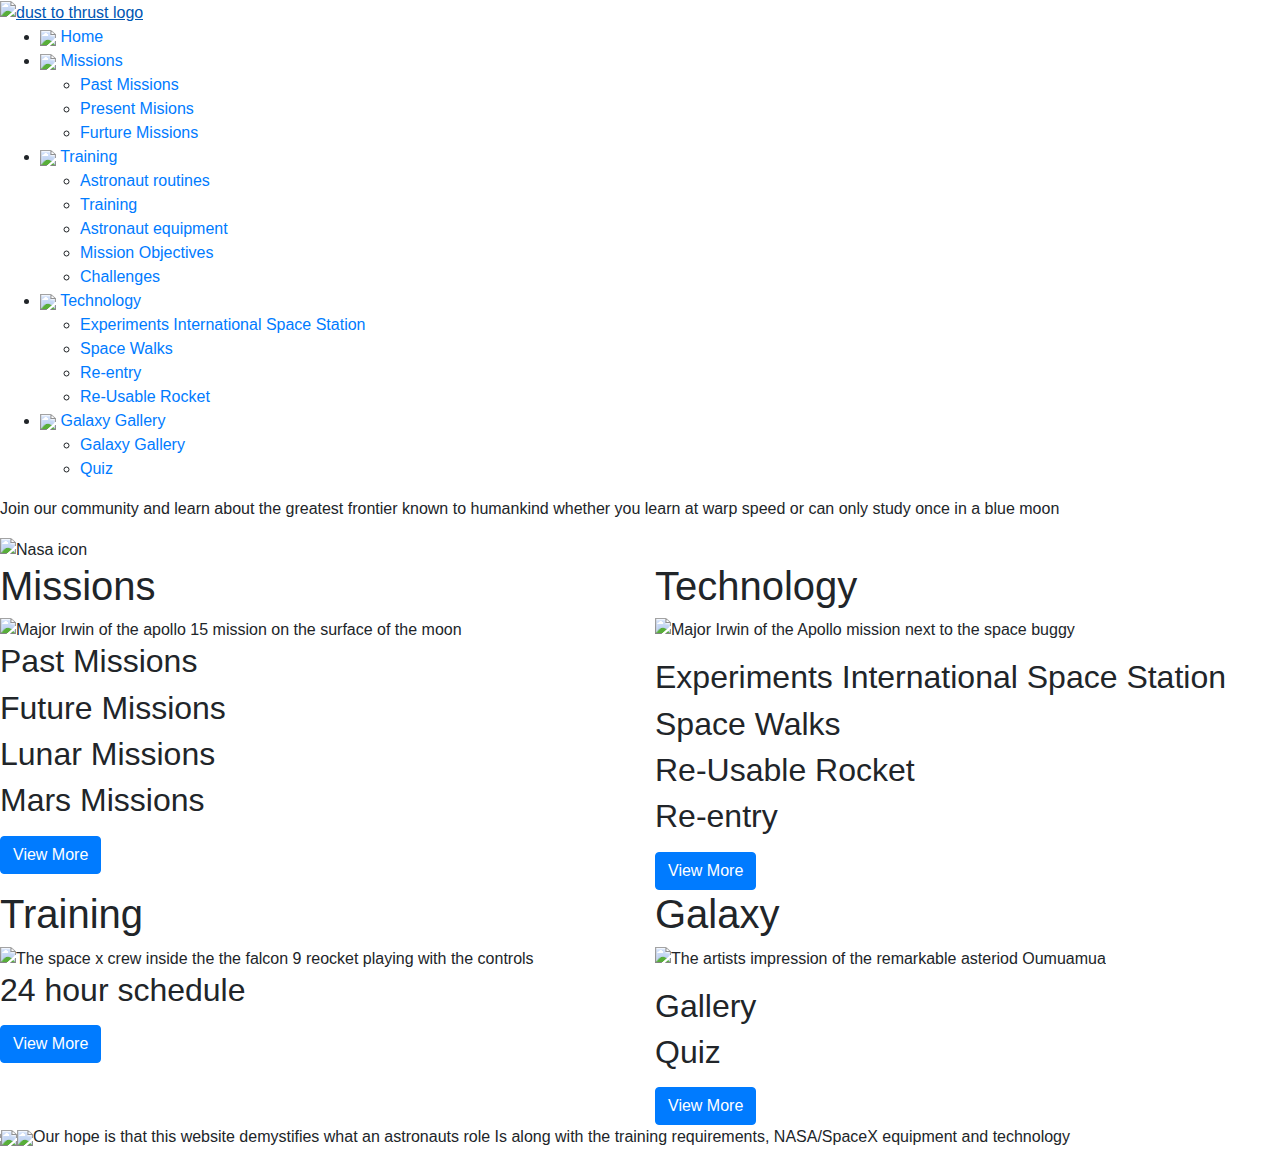
==== index.html @ 3fa56e18 "Add files via upload" ====
<!DOCTYPE html>
<html lang="en">
<head>
  <meta charset="UTF-8">
  <meta name="viewport" content="width=device-width, initial-scale=1.0">
  <meta name="description" content=" At Astronaut Academy keep up to speed with every new astronomical discovery, NASA announcement, astronutical technological breakthroughs and celestial experiments from National Aeronautics and Space Administration AKA NASA, Europena Space Agency AKA ESA, Japenese Space Agency JAXA Russian Federal Space Agency AKA Roscosmos and China National Space Administration AKA CNSA. ">
  <meta name="keywords" content="Astronautics, Astronomy, Astrophysics, Space Travel, Multistage-Rockets, Single-stage Re-usable Rockets, Astronaut Academy, NASA, National Aeronautics and Space Administration, European Space Agency, ESA, International Space Station, ISS, Roscosmos, Russian Federal Space Agency, AMES Research center,Kennedy Space Center, China National Space Administration">
  <meta name="twitter:description" content="At Astronaut Academy keep up to speed with every new astronomical discovery, astronutical technological breakthroughs and celestial experiments from National Aeronautics and Space Administration AKA NASA, Europena Space Agency AKA ESA, Japenese Space Agency JAXA Russian Federal Space Agency AKA Roscosmos and China National Space Administration AKA CNSA">
  <title>Astronaut Academy - From Dust to Thrust</title>
  <script type="text/javascript" src="https://ajax.googleapis.com/ajax/libs/jquery/1.10.1/jquery.min.js"></script>
  <link rel="stylesheet" href="https://stackpath.bootstrapcdn.com/bootstrap/4.4.1/css/bootstrap.min.css" />
  <link rel="stylesheet" href="css/main.css">
</head>
<body>
  <header>

    <section class="navigation-panel">
      <div class="nav-container">
              <a href="index.html">
                  <img src="Astronaut_logo.svg" alt="dust to thrust logo"  href="index" class="brand-logo">
              </a>



        <nav>
          <div class="nav-mobile"><a id="nav-toggle" href="#!"><span></span></a></div>
          <ul class="nav-list">
            <li>
              <img src="images/lander.svg" class="nav-icon active"></img>
              <a href="index.html" class="active">Home</a>
            </li>
            <li>
              <img src="images/lunar_logo.svg" class="nav-icon"></img>
              <a href="#!">Missions</a>
              <ul class="nav-dropdown">
                <li>
                  <a href="missions.html#past-missions">Past Missions</a>
                </li>
                <li>
                  <a href="missions.html#present-missions">Present Misions</a>
                </li>
                <li>
                  <a href="missions.html">Furture Missions</a>
                </li>
              </ul>
            </li>
            <li>
              <img src="Astronaut_logo.svg" class="nav-icon"></img>
              <a href="#!">Training</a>
              <ul class="nav-dropdown">
                  <li>
                      <a href="training.html">Astronaut routines</a>
                  </li>
                  <li>
                      <a href="training.html">Training </a>
                    </li>
                <li>
                  <a href="training.html">Astronaut equipment</a>
                </li>
                <li>
                  <a href="training.html">Mission Objectives</a>
                </li>
                <li>
                  <a href="training.html">Challenges</a>
                </li>
              </ul>
            </li>
          <li>
            <img src="Rocket_logo.svg" class="nav-icon"></img>
            <a href="#!">Technology</a>
              <ul class="nav-dropdown">
                  <li>
                      <a href="technology.html">Experiments International Space Station</a>
                  </li>
                  <li>
                      <a href="technology.html">Space Walks </a>
                    </li>
                <li>
                  <a href="technology.html">Re-entry</a>
                </li>
                <li>
                  <a href="technology.html">Re-Usable Rocket</a>
                </li>
              </ul>
            </li>
            <li>
              <img src="images/galaxy.svg" class="nav-icon"></img>
              <a href="#!">Galaxy Gallery</a>
              <ul class="nav-dropdown">
                  <li>
                      <a href="galaxy.html">Galaxy Gallery</a>
                  </li>
                  <li>
                      <a href="galaxy.html">Quiz </a>
                  </li>
              </ul>
            </li>
          </ul>
        </nav>
      </div>
    </section>

   </header>

   <div class="top-center">
   <div class="center">
            <p class="opening">Join our community and learn about  
              the greatest frontier known to humankind whether you learn at warp speed or can only study once in a blue moon </p>
    </div>
    </div>

      <div class="center">
            <img src="images/nasa-logo.svg" alt="Nasa icon" class="Nasa-logo">
      </div>




    <div class="card-container">
      <div class="row">
        <div class="col">
          <div class="bp">
          <div class="pa1 rela">
          <h1>Missions</h1>
          <img src="images/leadership-header.jpg" alt="Major Irwin of the apollo 15 mission on the surface of the moon" class="blo wid-100 h-auto">  
          <h2 class="pa1">Past Missions</h2>
          <h2 class="pa1">Future Missions</h2>
          <h2 class="pa1">Lunar Missions</h2>
          <h2 class="pa1">Mars Missions</h2>
          </p>
          <a class="btn btn-primary"  href="missions.html">View More</a>
        </div>
         </div>
        </div>
        <div class="col">
          <div class="bp">
          <h1>Technology</h1>
          <div class="pa1">
            <img src="images/Irwin.jpg"  alt="Major Irwin of the Apollo mission next to the space buggy" class="blo wid-100 h-auto ">
            <p class="pa1">
              <h2 class="pa1">Experiments International Space Station</h2>
              <h2 class="pa1">Space Walks</h2>
              <h2 class="pa1">Re-Usable Rocket</h2>
              <h2 class="pa1">Re-entry</h2>
           </p>
           <a class="btn btn-primary"  href="technology.html">View More</a>
          </div>
        </div>
        </div>
      </div>
      <div class="row white-back">
        <div class="col">
          <div class="bp">
          <h1>Training</h1>
          <div class="pa1">
            <img src="images/49927519643_b43c6d4c44_o.jpg" alt="The space x crew inside the the falcon 9 reocket playing with the controls" class="blo wid-100 h-auto">  
            <h2 class="pa1">24 hour schedule</h2>
            </p>
            <a class="btn btn-primary"  href="training.html">View More</a>
          </div>
         </div>
        </div>
        <div class="col">
          <div class="bp">
          <h1>Galaxy</h1>
          <div class="pa1">
            <img src="images/PIA22357_small.jpg" alt="The artists impression of the remarkable asteriod Oumuamua"  class="blo wid-100 h-auto">

            <p class="pa1">
              <h2 class="pa1">Gallery</h2>
              <h2 class="pa1">Quiz</h2>
           </p>
           <a class="btn btn-primary"  href="galaxy.html">View More</a>
          </div>
        </div>
        </div>
      </div>     
    </div>

    <div class="row">
      <div class="col2">
        <img src="images/astronaut-2.svg" class="cartoon-images">
      </div>
      <div class="col2">
        <img src="images/buggy.svg" class="cartoon-images">
      </div>
      <div class="col2">
        <img src="images/mars-lander.svg" class="cartoon-images">
      </div>
    <div>  

            <div class="opening">
            <p>Our hope is that this website demystifies what an astronauts role Is
              along with the training requirements, NASA/SpaceX equipment and 
              technology </p>
            </div>
</body>
<script src="js/navs.js"></script>
</html>
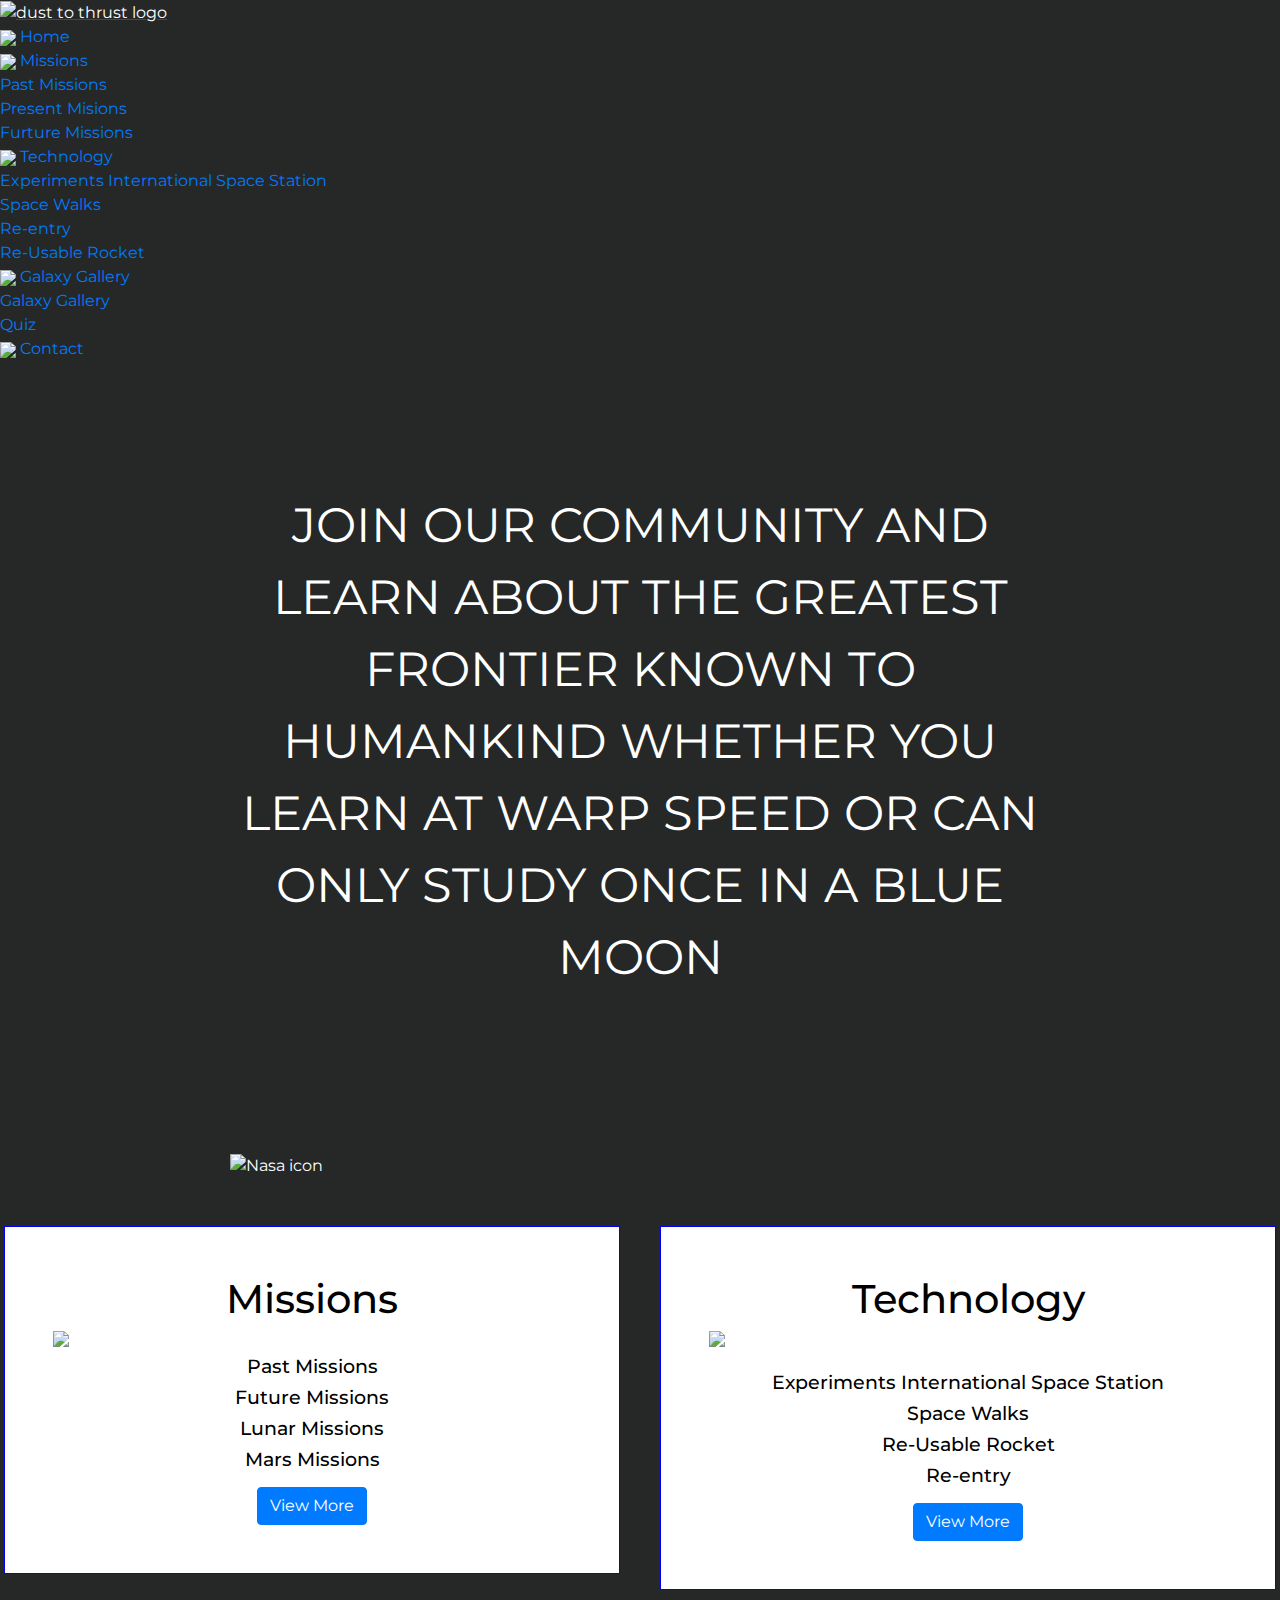
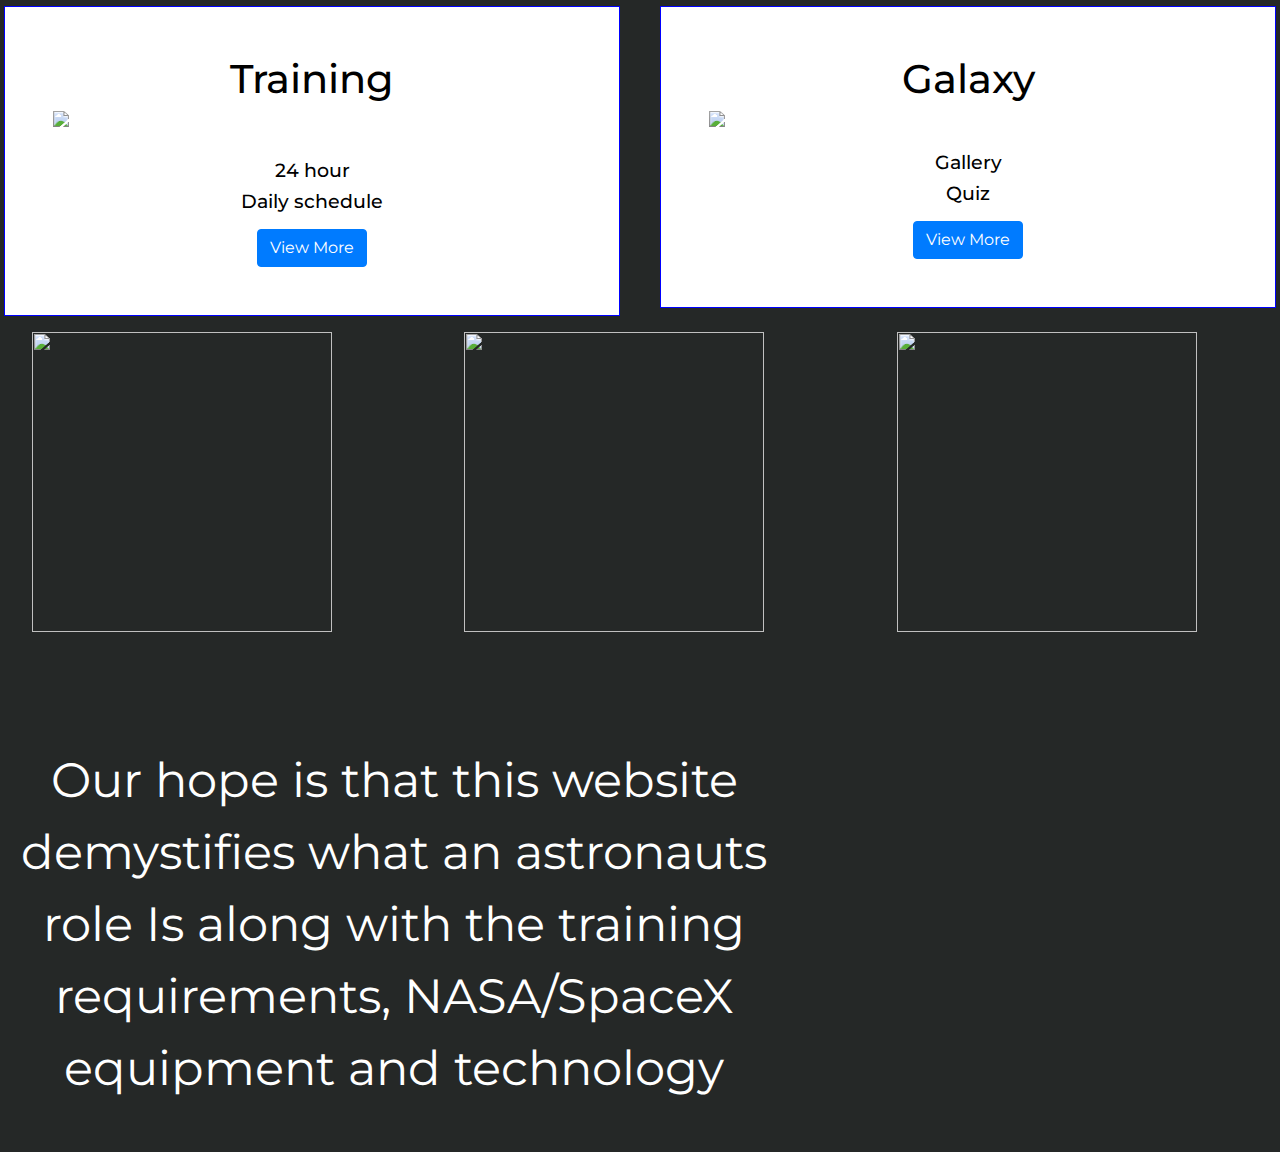
==== commit 55aad7d6: "Add files via upload" ====
--- a/index.html
+++ b/index.html
@@ -44,27 +44,6 @@
                 </li>
               </ul>
             </li>
-            <li>
-              <img src="Astronaut_logo.svg" class="nav-icon"></img>
-              <a href="#!">Training</a>
-              <ul class="nav-dropdown">
-                  <li>
-                      <a href="training.html">Astronaut routines</a>
-                  </li>
-                  <li>
-                      <a href="training.html">Training </a>
-                    </li>
-                <li>
-                  <a href="training.html">Astronaut equipment</a>
-                </li>
-                <li>
-                  <a href="training.html">Mission Objectives</a>
-                </li>
-                <li>
-                  <a href="training.html">Challenges</a>
-                </li>
-              </ul>
-            </li>
           <li>
             <img src="Rocket_logo.svg" class="nav-icon"></img>
             <a href="#!">Technology</a>
@@ -95,6 +74,10 @@
                   </li>
               </ul>
             </li>
+            <li>
+              <img src="images/contact.svg" class="nav-icon" width="100%" height="fit-content"></img>
+              <a href="contact.html">Contact</a>
+            </li>
           </ul>
         </nav>
       </div>
@@ -104,8 +87,8 @@
 
    <div class="top-center">
    <div class="center">
-            <p class="opening">Join our community and learn about  
-              the greatest frontier known to humankind whether you learn at warp speed or can only study once in a blue moon </p>
+            <p class="opening">JOIN OUR COMMUNITY AND LEARN ABOUT  
+              THE GREATEST FRONTIER KNOWN TO HUMANKIND WHETHER YOU LEARN AT WARP SPEED OR CAN ONLY STUDY ONCE IN A BLUE MOON</p>
     </div>
     </div>
 
@@ -153,8 +136,9 @@
           <div class="bp">
           <h1>Training</h1>
           <div class="pa1">
-            <img src="images/49927519643_b43c6d4c44_o.jpg" alt="The space x crew inside the the falcon 9 reocket playing with the controls" class="blo wid-100 h-auto">  
-            <h2 class="pa1">24 hour schedule</h2>
+            <img src="images/crew.jpg" alt="The space x crew inside the the falcon 9 reocket playing with the controls" class="blo wid-100 h-auto">  
+            <h2 class="pa1">24 hour</h2>
+            <h2 class="pa1">Daily schedule</h2>
             </p>
             <a class="btn btn-primary"  href="training.html">View More</a>
           </div>
@@ -177,7 +161,7 @@
       </div>     
     </div>
 
-    <div class="row">
+    <div class="row top-mar-med">
       <div class="col2">
         <img src="images/astronaut-2.svg" class="cartoon-images">
       </div>
@@ -187,13 +171,15 @@
       <div class="col2">
         <img src="images/mars-lander.svg" class="cartoon-images">
       </div>
-    <div>  
+    <div>   
 
+      <div class="center">
             <div class="opening">
             <p>Our hope is that this website demystifies what an astronauts role Is
               along with the training requirements, NASA/SpaceX equipment and 
               technology </p>
             </div>
+      </div>
 </body>
 <script src="js/navs.js"></script>
 </html>--- a/css/main.css
+++ b/css/main.css
@@ -0,0 +1,205 @@
+@import url('https://fonts.googleapis.com/css2?family=Montserrat:wght@400;700&display=swap');
+@import "imports/navs.css";
+@import "imports/variables.css";
+@import "imports/layout.css";
+@import "imports/ui.css";
+@import "imports/card.css";
+@import "imports/details.css";
+@import "imports/form.css";
+
+*{
+    box-sizing: border-box;
+    margin: 0;
+    padding: 0;
+    font-family: "Montserrat",Helvetica,Arial,sans-serif;
+    color: white;
+ }
+
+h2{
+    font-size: 1.2em;
+}
+
+body{
+    background-color:#252827;
+}
+
+.Nasa-logo{
+    height: 350px;
+    width: 400px;
+    margin: 0 autos;
+}
+
+.orbit-images {
+    cursor: pointer;
+    margin-left: 7%;
+    height: 350px;
+    width: 400px;
+}
+
+.cartoon-images {
+    margin-left: 7%;
+    height: 300px;
+    width: 300px;
+}
+
+.opening{
+    font-size: 1.3em;
+    text-align: center;
+}
+
+.opening-missions{
+    font-size: 1em;
+    text-align: center;
+}
+.center{
+    max-width: 820px;
+    margin: auto;
+    padding-top: 2rem;
+    padding-bottom: 1rem;
+}
+
+.center h1{
+    margin-left: 30%;
+}
+
+h1{
+    color: black;
+    text-align: center;
+}
+
+blockquote {
+    font-style: italic;
+    font-size: 1.417em;
+    line-height: 1.618;
+}
+
+.phobos{
+    height:485px;
+    width:728px;
+    margin-left: 10%;
+    margin-top: 2%;
+}
+
+.button{
+    background-color:#2414B1;
+    border: none;
+    width: 400px;
+    color: white;
+    font-weight: bold;
+    padding: 1em 120px;
+    border-radius: .5em;
+    font-size: 1.3em;
+    cursor: pointer;
+    display: block;
+    margin-top: 80px;
+    margin-bottom: 30px;
+    margin-left: 20%;
+    text-decoration: none;
+}
+
+.card-container{
+max-width: 1600px;
+margin-left: auto;
+margin-right: auto;
+}
+
+.row {
+    display: flex;
+    flex-wrap: wrap;
+    margin-left: -1rem;
+    margin-right: -1rem;
+    margin-top: 1em;
+}
+
+
+.pa1{
+    color: black;
+    text-align: center;
+}
+.col{
+max-width: 100%;
+flex-basis: 0;
+flex-grow: 1;
+padding-left: 0.625rem;
+padding-right: 0.625rem;
+max-width: 100%;
+flex-basis: 100%;
+}
+
+.blo{
+    display: block;
+}
+
+.wid{
+    max-width:50%
+}
+
+.wid-100{
+    max-width:100%
+}
+
+.h-auto{
+ height:auto !important;
+}
+
+.rela{
+    position: relative;
+}
+
+img{
+    max-width: 100%;
+}
+
+@media screen and (min-width: 45em){
+.opening{
+        font-size: 3em;
+        text-align: center;
+    }
+    .col{
+        padding-left: 1.25rem;
+        padding-right: 1.25rem;
+        max-width: 50%;
+        flex-basis: 50%;
+        }   
+}
+
+
+.col2{
+    max-width: 100%;
+    flex-basis: 0;
+    flex-grow: 1;
+    padding-left: 1.25rem;
+    padding-right: 1.25rem;
+    max-width: 33%;
+    flex-basis: 33%;
+    }
+div.time {
+    text-align: center;
+    font-size: 32px;
+    position: relative;
+    color: grey;
+    letter-spacing: 2px;
+}
+
+.top-center{
+    max-width: 100%;
+    height: fit-content;
+    background-image: url(../images/motif.svg);
+    background-repeat: no-repeat;
+}
+
+.center{
+    padding-top: 7rem;
+    padding-bottom: 2rem;
+}
+.bp{
+    border-color: blue;
+    border-style:solid;
+    border-width: 1px;
+    background-color: white;
+    padding: 3em;
+}
+.l-s-a{
+    padding-top: 4em;
+
+}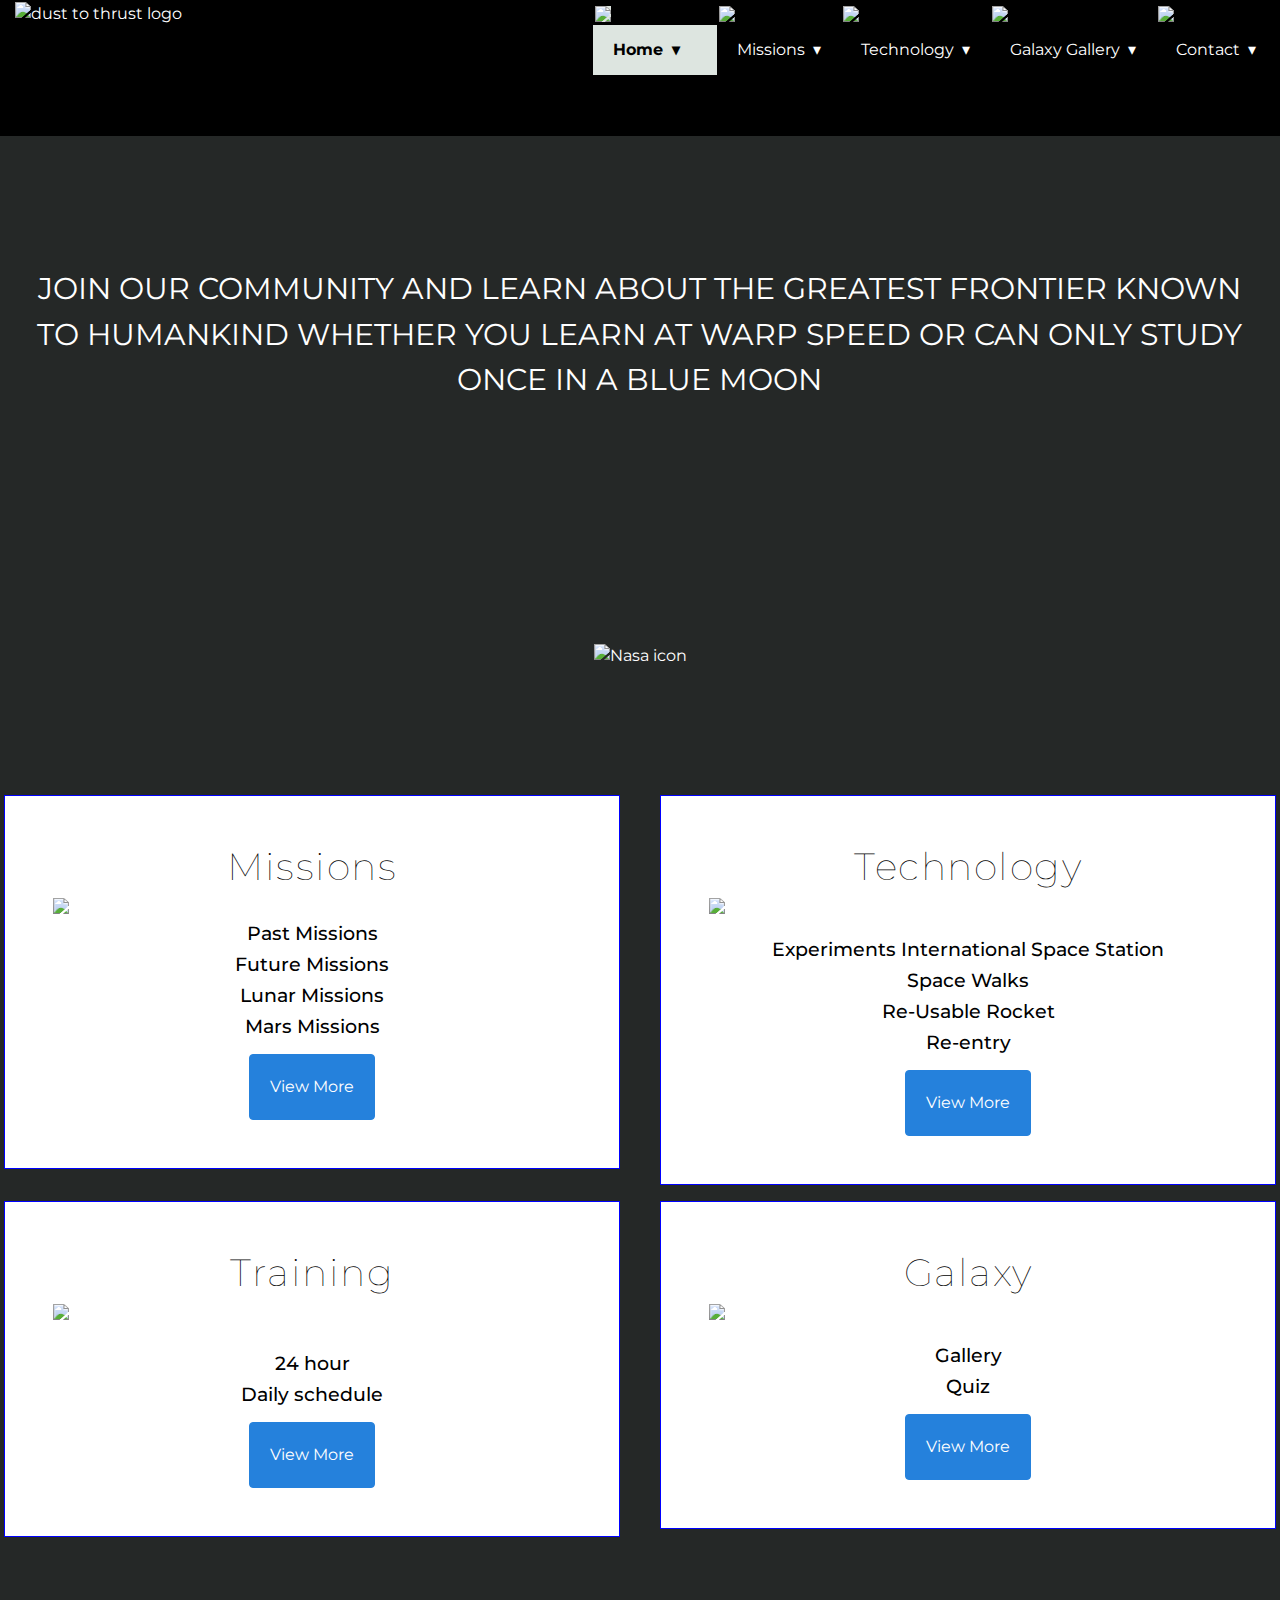
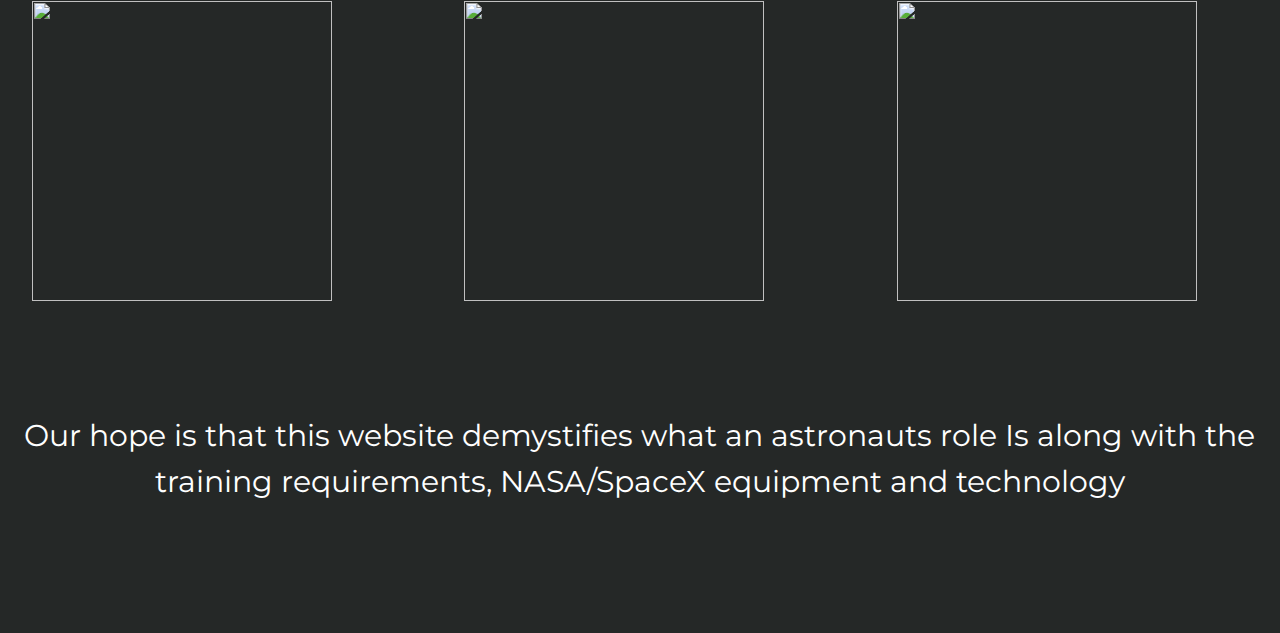
==== commit def560ce: "Add files via upload" ====
--- a/index.html
+++ b/index.html
@@ -3,7 +3,7 @@
 <head>
   <meta charset="UTF-8">
   <meta name="viewport" content="width=device-width, initial-scale=1.0">
-  <meta name="description" content=" At Astronaut Academy keep up to speed with every new astronomical discovery, NASA announcement, astronutical technological breakthroughs and celestial experiments from National Aeronautics and Space Administration AKA NASA, Europena Space Agency AKA ESA, Japenese Space Agency JAXA Russian Federal Space Agency AKA Roscosmos and China National Space Administration AKA CNSA. ">
+  <meta name="description" content="At Astronaut Academy keep up to speed with every new astronomical discovery, NASA announcement, astronutical technological breakthrough and celestial experiments from National Aeronautics and Space Administration AKA NASA, Europena Space Agency AKA ESA, Japenese Space Agency JAXA, Russian Federal Space Agency AKA Roscosmos and China National Space Administration AKA CNSA. ">
   <meta name="keywords" content="Astronautics, Astronomy, Astrophysics, Space Travel, Multistage-Rockets, Single-stage Re-usable Rockets, Astronaut Academy, NASA, National Aeronautics and Space Administration, European Space Agency, ESA, International Space Station, ISS, Roscosmos, Russian Federal Space Agency, AMES Research center,Kennedy Space Center, China National Space Administration">
   <meta name="twitter:description" content="At Astronaut Academy keep up to speed with every new astronomical discovery, astronutical technological breakthroughs and celestial experiments from National Aeronautics and Space Administration AKA NASA, Europena Space Agency AKA ESA, Japenese Space Agency JAXA Russian Federal Space Agency AKA Roscosmos and China National Space Administration AKA CNSA">
   <title>Astronaut Academy - From Dust to Thrust</title>
@@ -49,16 +49,16 @@
             <a href="#!">Technology</a>
               <ul class="nav-dropdown">
                   <li>
-                      <a href="technology.html">Experiments International Space Station</a>
+                      <a href="technology.html#re-usable">Re-Usable Rocket</a>
                   </li>
                   <li>
-                      <a href="technology.html">Space Walks </a>
+                      <a href="technology.html#art-int">Artificial Intelligence (AI) </a>
                     </li>
                 <li>
-                  <a href="technology.html">Re-entry</a>
+                  <a href="technology.html#space-debris">Orbital debris</a>
                 </li>
                 <li>
-                  <a href="technology.html">Re-Usable Rocket</a>
+                  <a href="technology.html">3D printers</a>
                 </li>
               </ul>
             </li>
@@ -70,7 +70,7 @@
                       <a href="galaxy.html">Galaxy Gallery</a>
                   </li>
                   <li>
-                      <a href="galaxy.html">Quiz </a>
+                      <a href="quiz.html">Quiz </a>
                   </li>
               </ul>
             </li>
--- a/css/main.css
+++ b/css/main.css
@@ -5,7 +5,7 @@
 @import "imports/ui.css";
 @import "imports/card.css";
 @import "imports/details.css";
-@import "imports/form.css";
+@import "imports/routines.css";
 
 *{
     box-sizing: border-box;
@@ -21,12 +21,14 @@
 
 body{
     background-color:#252827;
+    display: inline-flex;
+    flex-direction: column;
 }
 
 .Nasa-logo{
     height: 350px;
     width: 400px;
-    margin: 0 autos;
+    margin: -430px auto;
 }
 
 .orbit-images {
@@ -52,7 +54,7 @@
     text-align: center;
 }
 .center{
-    max-width: 820px;
+    max-width: 96%;
     margin: auto;
     padding-top: 2rem;
     padding-bottom: 1rem;
@@ -146,13 +148,21 @@
     position: relative;
 }
 
+.text-ju{
+    text-align: justify;
+}
+
 img{
     max-width: 100%;
 }
 
+.top-mar-med{
+margin-top: 4em;
+}
+
 @media screen and (min-width: 45em){
 .opening{
-        font-size: 3em;
+        font-size: 1.9em;
         text-align: center;
     }
     .col{
@@ -183,14 +193,19 @@
 
 .top-center{
     max-width: 100%;
-    height: fit-content;
     background-image: url(../images/motif.svg);
-    background-repeat: no-repeat;
+  /* Center and scale the image nicely */
+  background-position: center;
+  background-repeat: no-repeat;
+  background-size: cover;
+  height: 100%;
+  margin-top: 15px;
+
 }
 
 .center{
-    padding-top: 7rem;
-    padding-bottom: 2rem;
+    padding-top: 7em;
+    padding-bottom: 7em;
 }
 .bp{
     border-color: blue;
